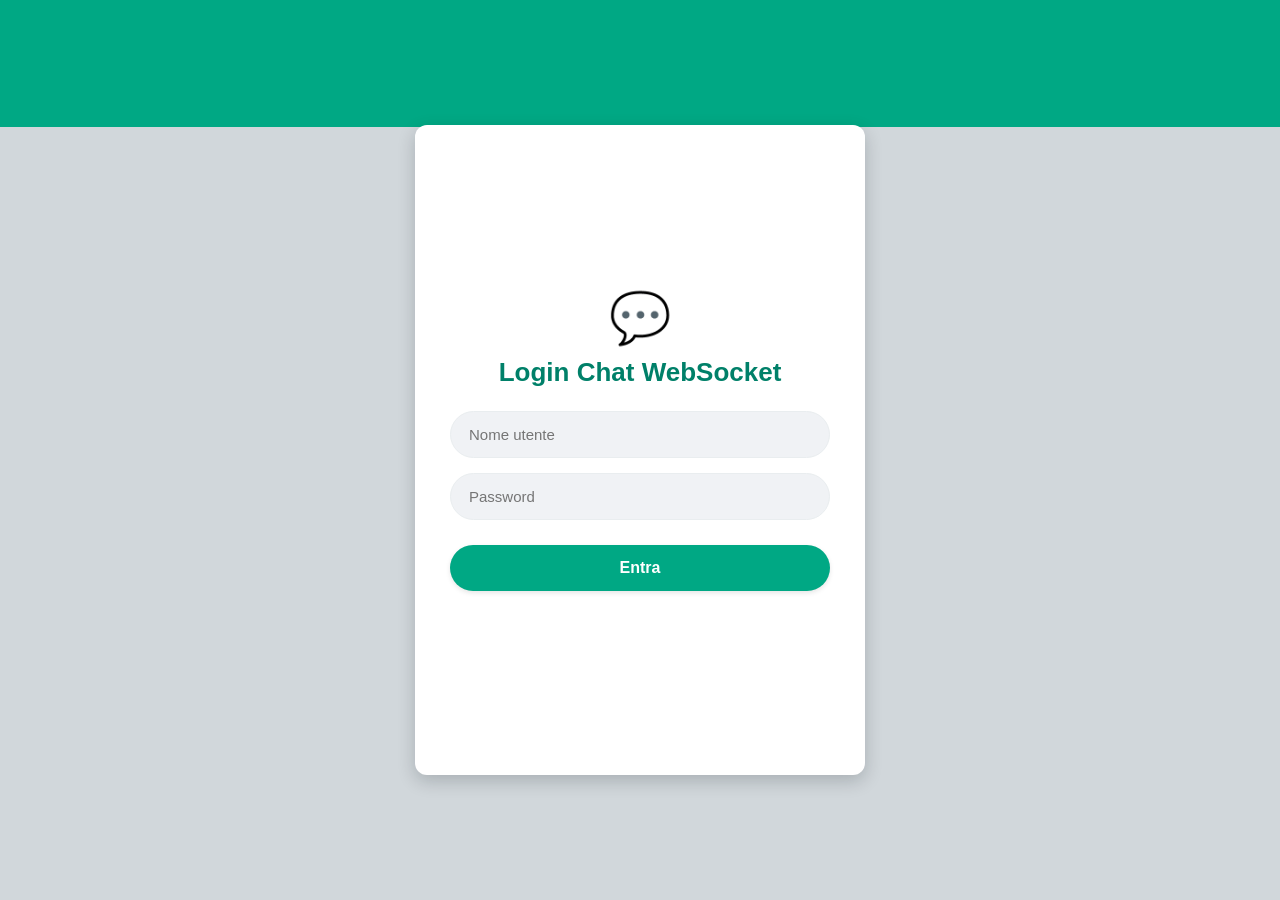
==== index.html @ 17a1866d "rinominato scheletro.html in index.html" ====
<!DOCTYPE html>
<html lang="it">
<head>
  <meta charset="UTF-8">
  <meta name="viewport" content="width=device-width, initial-scale=1.0">
  <title>Chat WebSocket - 5ª I</title>
  <link rel="stylesheet" href="style.css">
  <script>
    "use strict";

    const INDIRIZZO_SERVER = "ws://10.1.0.52:8090/chat26/5i";

    let ws = null;
    let autenticato = false;
    let nomeUtente = "";

    const el = id => document.getElementById(id);

    function scriviNellArea(riga) {
      const area = el("ricezione");
      area.textContent += riga + "\n";
      area.scrollTop = area.scrollHeight;
    }

    function mostraSchermata(nome) {
      el("login").style.display = (nome === "login") ? "block" : "none";
      el("chat").style.display  = (nome === "chat")  ? "block" : "none";
    }

    const costruisciLogin = (nome, psw) => "L|" + nome + "|" + psw + "\n";

    function costruisciMessaggio(nome, corpo) {
      return "M|" + nome + "|" + new Date().toISOString() + "|" + corpo + "\n";
    }

    function allaRicezione(evento) {
      const testo = evento.data.trim();

      if (!autenticato) {
        if (testo.includes("errat")) {
          el("errore").textContent = "Il server ha risposto: " + testo;
          return;
        }
        autenticato = true;
        el("errore").textContent = "";
        mostraSchermata("chat");
      }

      scriviNellArea("ricevuto ← " + testo);
    }

    function apriConnessione(primoMessaggio) {
      ws = new WebSocket(INDIRIZZO_SERVER);
      ws.onmessage = allaRicezione;
      ws.onclose = allaChiusura;
      ws.onerror = function() {
        el("errore").textContent = "Impossibile collegarsi al server (sei sulla rete della scuola?)";
      };
      ws.onopen = function() {
        ws.send(primoMessaggio);
      };
    }

    function allaChiusura() {
      if (autenticato) {
        autenticato = false;
        mostraSchermata("login");
        el("errore").textContent = "Connessione chiusa: rifai il login per rientrare";
      }
    }

    function accedi() {
      const nome = el("username").value.trim();
      const psw = el("password").value;

      if (nome === "" || psw === "") {
        el("errore").textContent = "Inserisci nome utente e password";
        return;
      }

      nomeUtente = nome;
      el("errore").textContent = "Login inviato, attendo la risposta del server...";
      const loginDaInviare = costruisciLogin(nome, psw);

      if (ws !== null && ws.readyState === WebSocket.OPEN) {
        ws.send(loginDaInviare);
      } else {
        apriConnessione(loginDaInviare);
      }
    }

    function inviaMessaggio() {
      const testo = el("msg").value.trim();
      if (testo === "") return;

      const messaggio = costruisciMessaggio(nomeUtente, testo);
      ws.send(messaggio);
      scriviNellArea("inviato → " + messaggio.trim());
      el("msg").value = "";
    }

    function esci() {
      if (ws !== null) {
        ws.close();
      }
    }

    // Gestione della pressione del tasto "Invio"
    document.addEventListener("DOMContentLoaded", function() {
      // Invio messaggio con Invio
      el("msg").addEventListener("keydown", function(evento) {
        if (evento.key === "Enter") {
          evento.preventDefault();
          inviaMessaggio();
        }
      });

      // Login con Invio nei campi di testo
      const gestioneLoginInvio = function(evento) {
        if (evento.key === "Enter") {
          evento.preventDefault();
          accedi();
        }
      };

      el("username").addEventListener("keydown", gestioneLoginInvio);
      el("password").addEventListener("keydown", gestioneLoginInvio);
    });
  </script>
</head>
<body>

  <div id="login" class="box">
    <h2>Login Chat WebSocket</h2>
    <input id="username" type="text" placeholder="Nome utente">
    <input id="password" type="password" placeholder="Password">
    <button onclick="accedi()">Entra</button>
    <div id="errore"></div>
  </div>

  <div id="chat" class="box" style="display:none">
    <textarea id="ricezione" readonly></textarea>
    <div class="riga">
      <input id="msg" type="text" placeholder="Scrivi un messaggio...">
      <button onclick="inviaMessaggio()">invia!</button>
      <button class="btn-chiudi" onclick="esci()">chiudi</button>
    </div>
  </div>

</body>
</html>
---- style.css ----
/* --- RESET & STILI GENERALI --- */
* {
  box-sizing: border-box;
  margin: 0;
  padding: 0;
  font-family: -apple-system, BlinkMacSystemFont, "Segoe UI", Roboto, Oxygen, Ubuntu, Cantarell, "Helvetica Neue", sans-serif;
}

body {
  background: linear-gradient(to bottom, #00a884 0px, #00a884 127px, #d1d7db 127px, #d1d7db 100%);
  display: flex;
  justify-content: center;
  align-items: center;
  min-height: 100vh;
  padding: 20px;
}

/* --- CONTENITORE PRINCIPALE --- */
.box {
  background-color: #ffffff;
  width: 100%;
  max-width: 450px;
  height: 650px;
  border-radius: 12px;
  box-shadow: 0 6px 18px rgba(11, 20, 26, 0.2);
  display: flex;
  flex-direction: column;
  overflow: hidden;
  position: relative;
}

/* --- SCHERMATA DI LOGIN --- */
#login {
  padding: 50px 35px;
  text-align: center;
  background-color: #ffffff;
  justify-content: center;
}

#login h2 {
  color: #008069;
  font-size: 26px;
  font-weight: 600;
  margin-bottom: 8px;
}

#login::before {
  content: "💬";
  font-size: 50px;
  display: block;
  margin-bottom: 10px;
}

#login input {
  width: 100%;
  padding: 14px 18px;
  margin-top: 15px;
  border: 1.5px solid #e9edef;
  background-color: #f0f2f5;
  border-radius: 25px;
  outline: none;
  font-size: 15px;
  transition: all 0.2s ease;
}

#login input:focus {
  border-color: #00a884;
  background-color: #ffffff;
  box-shadow: 0 0 0 3px rgba(0, 168, 132, 0.15);
}

#login button {
  width: 100%;
  padding: 14px;
  margin-top: 25px;
  background-color: #00a884;
  color: #ffffff;
  border: none;
  border-radius: 25px;
  font-size: 16px;
  font-weight: 600;
  cursor: pointer;
  box-shadow: 0 2px 5px rgba(0, 0, 0, 0.1);
  transition: background-color 0.2s;
}

#login button:hover {
  background-color: #008069;
}

#errore {
  color: #ea4335;
  margin-top: 20px;
  font-size: 14px;
  font-weight: 500;
}

/* --- SCHERMATA CHAT --- */
#chat {
  display: flex;
  flex-direction: column;
  height: 100%;
  background-color: #efeae2;
}

/* Area dei messaggi */
textarea#ricezione {
  flex: 1;
  width: 100%;
  padding: 20px;
  border: none;
  /* Pattern stilizzato di sfondo tipo sfumatura WhatsApp */
  background-color: #efeae2;
  background-image: radial-gradient(#cbd5e1 1px, transparent 0);
  background-size: 24px 24px;
  resize: none;
  outline: none;
  font-size: 14.5px;
  line-height: 1.6;
  color: #111b21;
  font-family: inherit;
}

/* Barra di invio messaggi in basso */
.riga {
  display: flex;
  align-items: center;
  padding: 12px 15px;
  background-color: #f0f2f5;
  gap: 10px;
  border-top: 1px solid #e9edef;
}

.riga input#msg {
  flex: 1;
  padding: 12px 18px;
  border: 1px solid #ffffff;
  border-radius: 22px;
  outline: none;
  font-size: 15px;
  background-color: #ffffff;
  color: #111b21;
}

.riga input#msg:focus {
  border-color: #00a884;
}

.riga button {
  padding: 10px 20px;
  border: none;
  border-radius: 20px;
  background-color: #00a884;
  color: #ffffff;
  font-size: 14px;
  font-weight: 600;
  cursor: pointer;
  transition: background-color 0.2s, transform 0.1s;
}

.riga button:hover {
  background-color: #008069;
}

.riga button:active {
  transform: scale(0.96);
}

.riga button.btn-chiudi {
  background-color: #ea4335;
}

.riga button.btn-chiudi:hover {
  background-color: #c5221f;
}
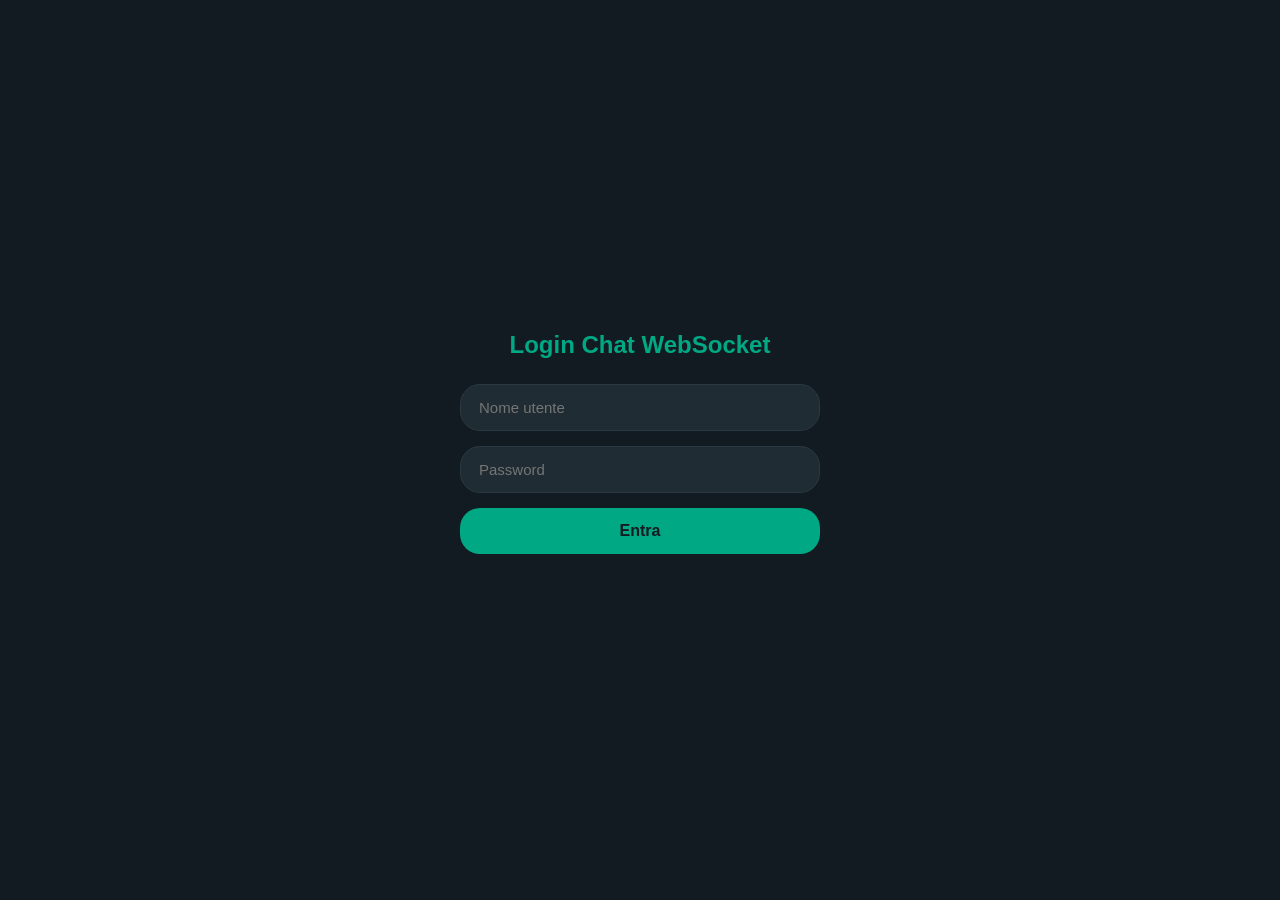
==== commit 09a6f4fb: "resa la chat autoscroll e a schermo intero" ====
--- a/index.html
+++ b/index.html
@@ -16,15 +16,47 @@
 
     const el = id => document.getElementById(id);
 
-    function scriviNellArea(riga) {
+    function aggiungiMessaggio(mittente, testo, tipo) {
       const area = el("ricezione");
-      area.textContent += riga + "\n";
-      area.scrollTop = area.scrollHeight;
+      
+      const msgDiv = document.createElement("div");
+      msgDiv.classList.add("messaggio", tipo);
+
+      if (tipo !== "sistema") {
+        const mittenteDiv = document.createElement("div");
+        mittenteDiv.classList.add("mittente");
+        mittenteDiv.textContent = mittente;
+        msgDiv.appendChild(mittenteDiv);
+      }
+
+      const rigaDiv = document.createElement("div");
+      rigaDiv.classList.add("contenuto-riga");
+
+      const testoDiv = document.createElement("div");
+      testoDiv.classList.add("testo");
+      testoDiv.textContent = testo;
+
+      const oraDiv = document.createElement("div");
+      oraDiv.classList.add("ora");
+      const adesso = new Date();
+      oraDiv.textContent = adesso.getHours().toString().padStart(2, '0') + ":" + 
+                           adesso.getMinutes().toString().padStart(2, '0');
+
+      rigaDiv.appendChild(testoDiv);
+      if (tipo !== "sistema") rigaDiv.appendChild(oraDiv);
+
+      msgDiv.appendChild(rigaDiv);
+      area.appendChild(msgDiv);
+
+      // Auto-scroll automatico verso il basso ad ogni nuovo messaggio
+      setTimeout(() => {
+        area.scrollTop = area.scrollHeight;
+      }, 50);
     }
 
     function mostraSchermata(nome) {
-      el("login").style.display = (nome === "login") ? "block" : "none";
-      el("chat").style.display  = (nome === "chat")  ? "block" : "none";
+      el("login").style.display = (nome === "login") ? "flex" : "none";
+      el("chat").style.display  = (nome === "chat")  ? "flex" : "none";
     }
 
     const costruisciLogin = (nome, psw) => "L|" + nome + "|" + psw + "\n";
@@ -34,11 +66,11 @@
     }
 
     function allaRicezione(evento) {
-      const testo = evento.data.trim();
+      const testoGrezzo = evento.data.trim();
 
       if (!autenticato) {
-        if (testo.includes("errat")) {
-          el("errore").textContent = "Il server ha risposto: " + testo;
+        if (testoGrezzo.includes("errat")) {
+          el("errore").textContent = "Errore: " + testoGrezzo;
           return;
         }
         autenticato = true;
@@ -46,7 +78,15 @@
         mostraSchermata("chat");
       }
 
-      scriviNellArea("ricevuto ← " + testo);
+      if (testoGrezzo.startsWith("M|")) {
+        const parti = testoGrezzo.split("|");
+        const mittente = parti[1] || "Utente";
+        const contenuto = parti.slice(3).join("|");
+        const tipo = (mittente === nomeUtente) ? "inviato" : "ricevuto";
+        aggiungiMessaggio(mittente, contenuto, tipo);
+      } else {
+        aggiungiMessaggio("Sistema", testoGrezzo, "sistema");
+      }
     }
 
     function apriConnessione(primoMessaggio) {
@@ -54,7 +94,7 @@
       ws.onmessage = allaRicezione;
       ws.onclose = allaChiusura;
       ws.onerror = function() {
-        el("errore").textContent = "Impossibile collegarsi al server (sei sulla rete della scuola?)";
+        el("errore").textContent = "Errore connessione al server";
       };
       ws.onopen = function() {
         ws.send(primoMessaggio);
@@ -65,7 +105,7 @@
       if (autenticato) {
         autenticato = false;
         mostraSchermata("login");
-        el("errore").textContent = "Connessione chiusa: rifai il login per rientrare";
+        el("errore").textContent = "Connessione chiusa.";
       }
     }
 
@@ -73,13 +113,13 @@
       const nome = el("username").value.trim();
       const psw = el("password").value;
 
-      if (nome === "" || psw === "") {
-        el("errore").textContent = "Inserisci nome utente e password";
+      if (!nome || !psw) {
+        el("errore").textContent = "Inserisci sia nome che password";
         return;
       }
 
       nomeUtente = nome;
-      el("errore").textContent = "Login inviato, attendo la risposta del server...";
+      el("errore").textContent = "Connessione...";
       const loginDaInviare = costruisciLogin(nome, psw);
 
       if (ws !== null && ws.readyState === WebSocket.OPEN) {
@@ -91,61 +131,69 @@
 
     function inviaMessaggio() {
       const testo = el("msg").value.trim();
-      if (testo === "") return;
+      if (!testo) return;
 
       const messaggio = costruisciMessaggio(nomeUtente, testo);
       ws.send(messaggio);
-      scriviNellArea("inviato → " + messaggio.trim());
       el("msg").value = "";
     }
 
     function esci() {
-      if (ws !== null) {
-        ws.close();
-      }
+      if (ws !== null) ws.close();
     }
 
-    // Gestione della pressione del tasto "Invio"
     document.addEventListener("DOMContentLoaded", function() {
-      // Invio messaggio con Invio
-      el("msg").addEventListener("keydown", function(evento) {
-        if (evento.key === "Enter") {
-          evento.preventDefault();
+      mostraSchermata("login");
+
+      el("msg").addEventListener("keydown", e => {
+        if (e.key === "Enter") {
+          e.preventDefault();
           inviaMessaggio();
         }
       });
 
-      // Login con Invio nei campi di testo
-      const gestioneLoginInvio = function(evento) {
-        if (evento.key === "Enter") {
-          evento.preventDefault();
+      const invioLogin = e => {
+        if (e.key === "Enter") {
+          e.preventDefault();
           accedi();
         }
       };
 
-      el("username").addEventListener("keydown", gestioneLoginInvio);
-      el("password").addEventListener("keydown", gestioneLoginInvio);
+      el("username").addEventListener("keydown", invioLogin);
+      el("password").addEventListener("keydown", invioLogin);
     });
   </script>
 </head>
 <body>
 
+  <!-- SCHERMATA LOGIN -->
   <div id="login" class="box">
-    <h2>Login Chat WebSocket</h2>
-    <input id="username" type="text" placeholder="Nome utente">
-    <input id="password" type="password" placeholder="Password">
-    <button onclick="accedi()">Entra</button>
-    <div id="errore"></div>
+    <div class="login-content">
+      <h2>Login Chat WebSocket</h2>
+      <input id="username" type="text" placeholder="Nome utente">
+      <input id="password" type="password" placeholder="Password">
+      <button onclick="accedi()">Entra</button>
+      <div id="errore"></div>
+    </div>
   </div>
 
+  <!-- SCHERMATA CHAT A TUTTO SCHERMO -->
   <div id="chat" class="box" style="display:none">
-    <textarea id="ricezione" readonly></textarea>
+    <div class="chat-header">
+      <div class="info">
+        <div class="avatar">5I</div>
+        <div class="titolo">Classe 5ª I</div>
+      </div>
+      <button class="btn-chiudi" onclick="esci()">Esci</button>
+    </div>
+
+    <div id="ricezione"></div>
+
     <div class="riga">
-      <input id="msg" type="text" placeholder="Scrivi un messaggio...">
-      <button onclick="inviaMessaggio()">invia!</button>
-      <button class="btn-chiudi" onclick="esci()">chiudi</button>
+      <input id="msg" type="text" placeholder="Messaggio">
+      <button onclick="inviaMessaggio()">Invia</button>
     </div>
   </div>
 
 </body>
-</html>
+</html>
--- a/style.css
+++ b/style.css
@@ -1,175 +1,242 @@
-/* --- RESET & STILI GENERALI --- */
 * {
   box-sizing: border-box;
   margin: 0;
   padding: 0;
-  font-family: -apple-system, BlinkMacSystemFont, "Segoe UI", Roboto, Oxygen, Ubuntu, Cantarell, "Helvetica Neue", sans-serif;
-}
-
-body {
-  background: linear-gradient(to bottom, #00a884 0px, #00a884 127px, #d1d7db 127px, #d1d7db 100%);
-  display: flex;
+  font-family: -apple-system, BlinkMacSystemFont, "Segoe UI", Roboto, Helvetica, Arial, sans-serif;
+}
+
+html, body {
+  width: 100%;
+  height: 100%;
+  overflow: hidden;
+  background-color: #0b141a;
+}
+
+/* Contenitore a tutto schermo */
+.box {
+  background-color: #111b21;
+  width: 100vw;
+  height: 100vh;
+  border-radius: 0;
+  box-shadow: none;
+  display: flex;
+  flex-direction: column;
+  overflow: hidden;
+}
+
+/* --- LOGIN --- */
+#login {
+  padding: 40px 25px;
+  text-align: center;
   justify-content: center;
   align-items: center;
-  min-height: 100vh;
-  padding: 20px;
-}
-
-/* --- CONTENITORE PRINCIPALE --- */
-.box {
-  background-color: #ffffff;
-  width: 100%;
-  max-width: 450px;
-  height: 650px;
-  border-radius: 12px;
-  box-shadow: 0 6px 18px rgba(11, 20, 26, 0.2);
-  display: flex;
-  flex-direction: column;
-  overflow: hidden;
-  position: relative;
-}
-
-/* --- SCHERMATA DI LOGIN --- */
-#login {
-  padding: 50px 35px;
-  text-align: center;
-  background-color: #ffffff;
-  justify-content: center;
+}
+
+#login .login-content {
+  width: 100%;
+  max-width: 360px;
+  display: flex;
+  flex-direction: column;
+  align-items: center;
 }
 
 #login h2 {
-  color: #008069;
-  font-size: 26px;
-  font-weight: 600;
-  margin-bottom: 8px;
-}
-
-#login::before {
-  content: "💬";
-  font-size: 50px;
-  display: block;
-  margin-bottom: 10px;
+  color: #00a884;
+  font-size: 24px;
+  margin-bottom: 25px;
 }
 
 #login input {
   width: 100%;
   padding: 14px 18px;
-  margin-top: 15px;
-  border: 1.5px solid #e9edef;
-  background-color: #f0f2f5;
-  border-radius: 25px;
+  margin-bottom: 15px;
+  border: 1px solid #2a3942;
+  background-color: #202c33;
+  color: #e9edef;
+  border-radius: 20px;
   outline: none;
   font-size: 15px;
-  transition: all 0.2s ease;
 }
 
 #login input:focus {
   border-color: #00a884;
-  background-color: #ffffff;
-  box-shadow: 0 0 0 3px rgba(0, 168, 132, 0.15);
 }
 
 #login button {
   width: 100%;
   padding: 14px;
-  margin-top: 25px;
   background-color: #00a884;
-  color: #ffffff;
+  color: #111b21;
   border: none;
-  border-radius: 25px;
+  border-radius: 20px;
   font-size: 16px;
+  font-weight: bold;
+  cursor: pointer;
+}
+
+#errore {
+  color: #f15c6d;
+  margin-top: 15px;
+  font-size: 14px;
+}
+
+/* --- CHAT SCURA A TUTTO SCHERMO --- */
+#chat {
+  display: flex;
+  flex-direction: column;
+  width: 100vw;
+  height: 100vh;
+  background-color: #0b141a;
+}
+
+/* Header in alto */
+.chat-header {
+  background-color: #202c33;
+  padding: 12px 20px;
+  display: flex;
+  align-items: center;
+  justify-content: space-between;
+  color: #e9edef;
+  border-bottom: 1px solid #222d34;
+  height: 60px;
+  flex-shrink: 0;
+}
+
+.chat-header .info {
+  display: flex;
+  align-items: center;
+  gap: 12px;
+}
+
+.chat-header .avatar {
+  width: 40px;
+  height: 40px;
+  border-radius: 50%;
+  background-color: #00a884;
+  display: flex;
+  align-items: center;
+  justify-content: center;
+  font-weight: bold;
+  color: #111b21;
+}
+
+.chat-header .titolo {
+  font-weight: 600;
+  font-size: 17px;
+}
+
+/* Area scrollabile messaggi con auto-scroll automatico */
+#ricezione {
+  flex: 1;
+  padding: 20px;
+  background-color: #0b141a;
+  overflow-y: auto;
+  display: flex;
+  flex-direction: column;
+  gap: 10px;
+}
+
+/* Fumetto del messaggio */
+.messaggio {
+  max-width: 65%;
+  padding: 8px 12px;
+  border-radius: 8px;
+  font-size: 14.5px;
+  line-height: 1.4;
+  color: #e9edef;
+  word-wrap: break-word;
+}
+
+/* Ricevuto (Grigio scuro a sinistra) */
+.messaggio.ricevuto {
+  align-self: flex-start;
+  background-color: #202c33;
+  border-top-left-radius: 0;
+}
+
+/* Inviato (Verde scuro a destra) */
+.messaggio.inviato {
+  align-self: flex-end;
+  background-color: #005c4b;
+  border-top-right-radius: 0;
+}
+
+/* Messaggio di sistema */
+.messaggio.sistema {
+  align-self: center;
+  background-color: #182229;
+  color: #8696a0;
+  font-size: 12px;
+  border-radius: 6px;
+  text-align: center;
+}
+
+/* Nome utente sopra il messaggio */
+.messaggio .mittente {
+  font-size: 12px;
+  font-weight: 600;
+  color: #53bdeb;
+  margin-bottom: 2px;
+}
+
+.messaggio.inviato .mittente {
+  color: #25d366;
+}
+
+.messaggio .contenuto-riga {
+  display: flex;
+  align-items: flex-end;
+  justify-content: space-between;
+  gap: 12px;
+}
+
+.messaggio .testo {
+  flex: 1;
+}
+
+.messaggio .ora {
+  font-size: 10px;
+  color: #8696a0;
+  white-space: nowrap;
+}
+
+/* Barra di invio in basso */
+.riga {
+  background-color: #202c33;
+  padding: 12px 20px;
+  display: flex;
+  align-items: center;
+  gap: 12px;
+  height: 62px;
+  flex-shrink: 0;
+}
+
+.riga input#msg {
+  flex: 1;
+  background-color: #2a3942;
+  border: none;
+  padding: 12px 18px;
+  border-radius: 20px;
+  color: #e9edef;
+  font-size: 15px;
+  outline: none;
+}
+
+.riga input#msg::placeholder {
+  color: #8696a0;
+}
+
+.riga button {
+  background-color: #00a884;
+  color: #111b21;
+  border: none;
+  padding: 10px 20px;
+  border-radius: 20px;
   font-weight: 600;
   cursor: pointer;
-  box-shadow: 0 2px 5px rgba(0, 0, 0, 0.1);
-  transition: background-color 0.2s;
-}
-
-#login button:hover {
-  background-color: #008069;
-}
-
-#errore {
-  color: #ea4335;
-  margin-top: 20px;
-  font-size: 14px;
-  font-weight: 500;
-}
-
-/* --- SCHERMATA CHAT --- */
-#chat {
-  display: flex;
-  flex-direction: column;
-  height: 100%;
-  background-color: #efeae2;
-}
-
-/* Area dei messaggi */
-textarea#ricezione {
-  flex: 1;
-  width: 100%;
-  padding: 20px;
-  border: none;
-  /* Pattern stilizzato di sfondo tipo sfumatura WhatsApp */
-  background-color: #efeae2;
-  background-image: radial-gradient(#cbd5e1 1px, transparent 0);
-  background-size: 24px 24px;
-  resize: none;
-  outline: none;
-  font-size: 14.5px;
-  line-height: 1.6;
-  color: #111b21;
-  font-family: inherit;
-}
-
-/* Barra di invio messaggi in basso */
-.riga {
-  display: flex;
-  align-items: center;
-  padding: 12px 15px;
-  background-color: #f0f2f5;
-  gap: 10px;
-  border-top: 1px solid #e9edef;
-}
-
-.riga input#msg {
-  flex: 1;
-  padding: 12px 18px;
-  border: 1px solid #ffffff;
-  border-radius: 22px;
-  outline: none;
-  font-size: 15px;
-  background-color: #ffffff;
-  color: #111b21;
-}
-
-.riga input#msg:focus {
-  border-color: #00a884;
-}
-
-.riga button {
-  padding: 10px 20px;
-  border: none;
-  border-radius: 20px;
-  background-color: #00a884;
-  color: #ffffff;
-  font-size: 14px;
-  font-weight: 600;
-  cursor: pointer;
-  transition: background-color 0.2s, transform 0.1s;
-}
-
-.riga button:hover {
-  background-color: #008069;
-}
-
-.riga button:active {
-  transform: scale(0.96);
 }
 
 .riga button.btn-chiudi {
   background-color: #ea4335;
-}
-
-.riga button.btn-chiudi:hover {
-  background-color: #c5221f;
+  color: white;
 }
